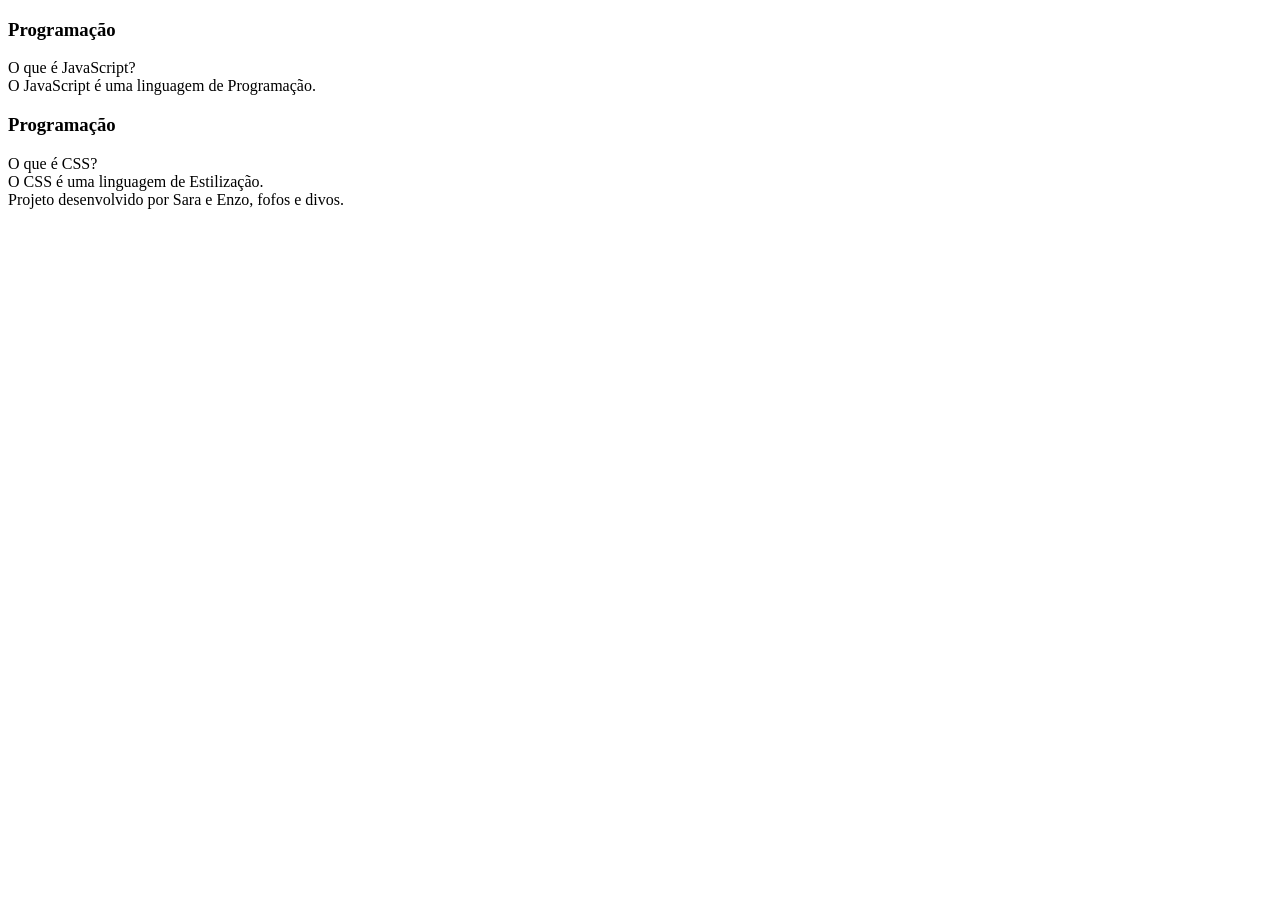
==== Sara & Enzo/index.html @ 64415fe6 "30/09" ====
<!DOCTYPE html>
<html lang="pt-BR">
<head>
    <meta charset="UTF-8">
    <meta name="viewport" content="width=device-width, initial-scale=1.0">
    <title>Página da Estudos</title>
    <link rel="stylesheet" href="assets/style.css">
</head>
<body>
    <main>
       <section id="container">
       <article class="cartao">
        <div class="cartao-conteudo">
            <h3>Programação</h3>
            <div class="cartao-conteudo-pergunta">
                O que é JavaScript?
            </div>
            <div class="card-conteudo-resposta">
                O JavaScript é uma linguagem de Programação.
            </div>
        </div>
       </article>
       <article class="cartao">
        <div class="cartao-conteudo">
            <h3>Programação</h3>
            <div class="cartao-conteudo-pergunta">
                O que é CSS?
            </div>
            <div class="card-conteudo-resposta">
                O CSS é uma linguagem de Estilização.
            </div>
        </div>
       </article>
       </section>
    </main>
    <footer>
        Projeto desenvolvido por Sara e Enzo, fofos e divos.
    </footer>
</body>
</html>
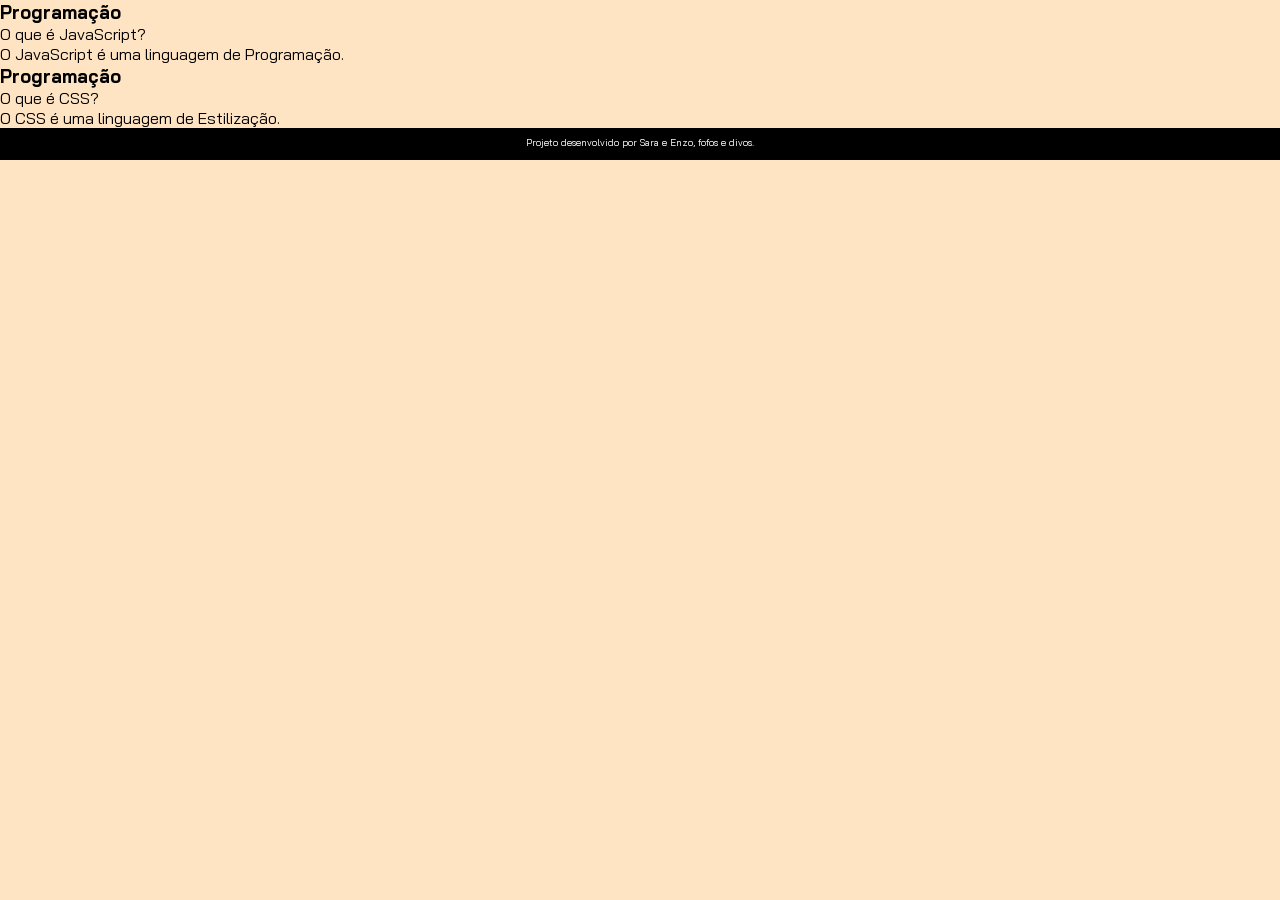
==== commit 53cd4a90: "03/10" ====
--- a/Sara & Enzo/index.html
+++ b/Sara & Enzo/index.html
@@ -34,7 +34,9 @@
        </section>
     </main>
     <footer>
-        Projeto desenvolvido por Sara e Enzo, fofos e divos.
+        <p>
+            Projeto desenvolvido por Sara e Enzo, fofos e divos.
+        </p>
     </footer>
 </body>
 </html>
--- a/Sara & Enzo/assets/style.css
+++ b/Sara & Enzo/assets/style.css
@@ -0,0 +1,25 @@
+@import url('https://fonts.googleapis.com/css2?family=Bai+Jamjuree:ital,wght@0,200;0,300;0,400;0,500;0,600;0,700;1,200;1,300;1,400;1,500;1,600;1,700&display=swap');
+*{
+    margin: 0;
+    padding: 0;
+}
+
+body{
+    background-color: bisque;
+    font-family: 'Bai Jamjuree', sans-serif;
+}
+
+footer{
+    background-color: black;
+    color: white;
+    position: fixed;
+    width: 100%;
+    height: 2rem;
+}
+
+footer p{
+    text-align: center;
+    font-size: 0.6rem;
+    margin: 0.5rem;
+}
+
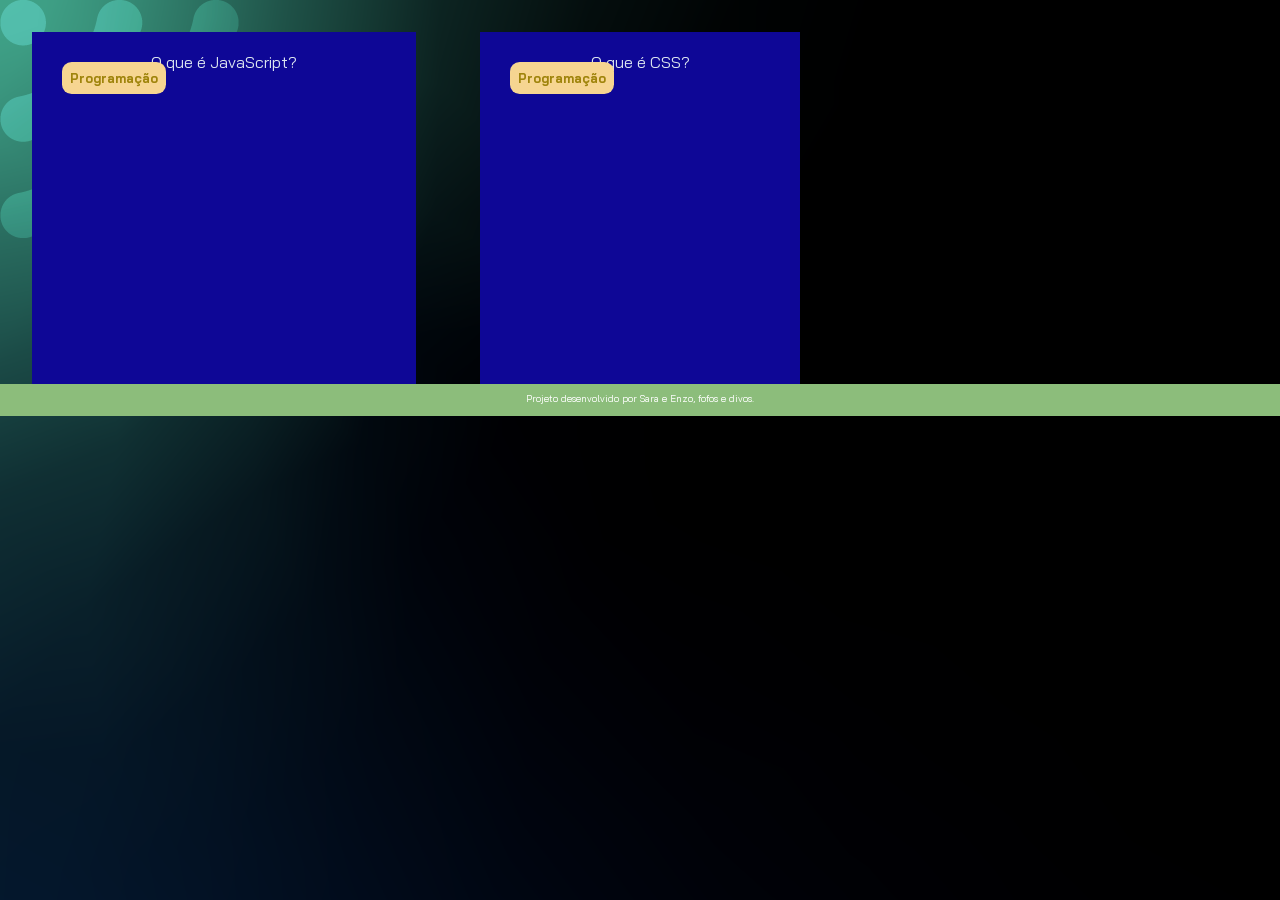
==== commit a3f98d80: "21/10/2024" ====
--- a/Sara & Enzo/index.html
+++ b/Sara & Enzo/index.html
@@ -15,7 +15,7 @@
             <div class="cartao-conteudo-pergunta">
                 O que é JavaScript?
             </div>
-            <div class="card-conteudo-resposta">
+            <div class="cartao-conteudo-resposta">
                 O JavaScript é uma linguagem de Programação.
             </div>
         </div>
@@ -26,7 +26,7 @@
             <div class="cartao-conteudo-pergunta">
                 O que é CSS?
             </div>
-            <div class="card-conteudo-resposta">
+            <div class="cartao-conteudo-resposta">
                 O CSS é uma linguagem de Estilização.
             </div>
         </div>
--- a/Sara & Enzo/assets/style.css
+++ b/Sara & Enzo/assets/style.css
@@ -4,13 +4,19 @@
     padding: 0;
 }
 
+:root {
+    --cor-de-texto: #DBE4EF;
+    --cor-cartao-frente: #144480;
+    --cor-cartao-verso: #00F4FB
+}
+
 body{
-    background-color: bisque;
+    background: url(img/bg-desktop.webp);
     font-family: 'Bai Jamjuree', sans-serif;
 }
 
 footer{
-    background-color: black;
+    background-color: #8cbd7b;
     color: white;
     position: fixed;
     width: 100%;
@@ -23,3 +29,51 @@
     margin: 0.5rem;
 }
 
+#container{
+    display: flex;
+}
+.cartao{
+    margin: 2rem;
+    height: 20rem;
+    background-color:#741e3e;
+}
+.cartao:hover .cartao-conteudo{
+
+transform: rotateY(180deg);
+}
+.cartao-conteudo {
+    text-align: center;
+    height: 100%;
+    background-color: #0e0796;
+    padding: 20px;
+    transform-style: preserve-3d;
+    transition: transform 500ms ease-in-out;
+   
+
+    
+}
+.cartao-conteudo h3{
+    background-color: #f6d591;
+    color: #9f840b;
+    text-align: left;
+    padding: 0.5rem;
+    position:absolute;
+    margin: 0.6rem;
+    border-radius: 0.6rem;
+    font-size: 1vw;
+    backface-visibility: hidden;
+}
+.cartao-conteudo-pergunta{
+    font-weight: 500px ;
+    color: var(--cor-de-texto);
+
+}
+.cartao-conteudo-pergunta, 
+.cartao-conteudo-resposta{
+    backface-visibility: hidden;
+
+}
+.cartao-conteudo-resposta{
+    transform: rotateY(180deg)
+}
+
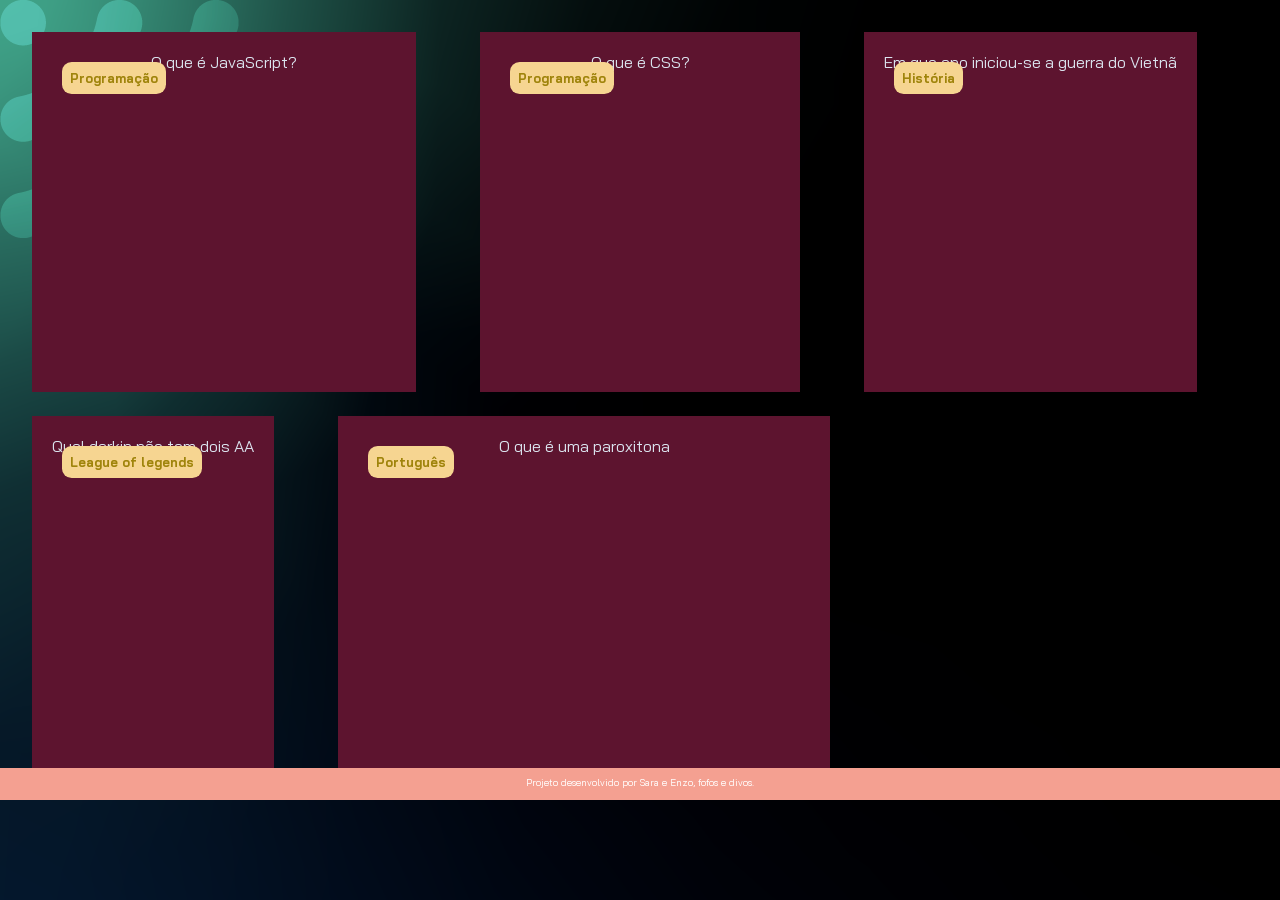
==== commit 552fbdc3: "Add files via upload" ====
--- a/Sara & Enzo/index.html
+++ b/Sara & Enzo/index.html
@@ -1,42 +1,46 @@
 <!DOCTYPE html>
 <html lang="pt-BR">
+
 <head>
     <meta charset="UTF-8">
     <meta name="viewport" content="width=device-width, initial-scale=1.0">
     <title>Página da Estudos</title>
     <link rel="stylesheet" href="assets/style.css">
 </head>
+
 <body>
     <main>
-       <section id="container">
-       <article class="cartao">
-        <div class="cartao-conteudo">
-            <h3>Programação</h3>
-            <div class="cartao-conteudo-pergunta">
-                O que é JavaScript?
-            </div>
-            <div class="cartao-conteudo-resposta">
-                O JavaScript é uma linguagem de Programação.
-            </div>
-        </div>
-       </article>
-       <article class="cartao">
-        <div class="cartao-conteudo">
-            <h3>Programação</h3>
-            <div class="cartao-conteudo-pergunta">
-                O que é CSS?
-            </div>
-            <div class="cartao-conteudo-resposta">
-                O CSS é uma linguagem de Estilização.
-            </div>
-        </div>
-       </article>
-       </section>
+        <section id="container">
+            <article class="cartao">
+                <div class="cartao-conteudo">
+                    <h3>Programação</h3>
+                    <div class="cartao-conteudo-pergunta">
+                        O que é JavaScript?
+                    </div>
+                    <div class="cartao-conteudo-resposta">
+                        O JavaScript é uma linguagem de Programação.
+                    </div>
+                </div>
+            </article>
+            <article class="cartao">
+                <div class="cartao-conteudo">
+                    <h3>Programação</h3>
+                    <div class="cartao-conteudo-pergunta">
+                        O que é CSS?
+                    </div>
+                    <div class="cartao-conteudo-resposta">
+                        O CSS é uma linguagem de Estilização.
+                    </div>
+                </div>
+            </article>
+        </section>
     </main>
     <footer>
         <p>
             Projeto desenvolvido por Sara e Enzo, fofos e divos.
         </p>
     </footer>
+    <script src="assets/main.js"></script>
 </body>
+
 </html>
--- a/Sara & Enzo/assets/style.css
+++ b/Sara & Enzo/assets/style.css
@@ -16,7 +16,7 @@
 }
 
 footer{
-    background-color: #8cbd7b;
+    background-color: #f4a091;
     color: white;
     position: fixed;
     width: 100%;
@@ -31,11 +31,12 @@
 
 #container{
     display: flex;
+    flex-wrap: wrap;
 }
 .cartao{
     margin: 2rem;
     height: 20rem;
-    background-color:#741e3e;
+    background-color:#fafcbf;
 }
 .cartao:hover .cartao-conteudo{
 
@@ -44,7 +45,7 @@
 .cartao-conteudo {
     text-align: center;
     height: 100%;
-    background-color: #0e0796;
+    background-color: #5d142f;
     padding: 20px;
     transform-style: preserve-3d;
     transition: transform 500ms ease-in-out;
